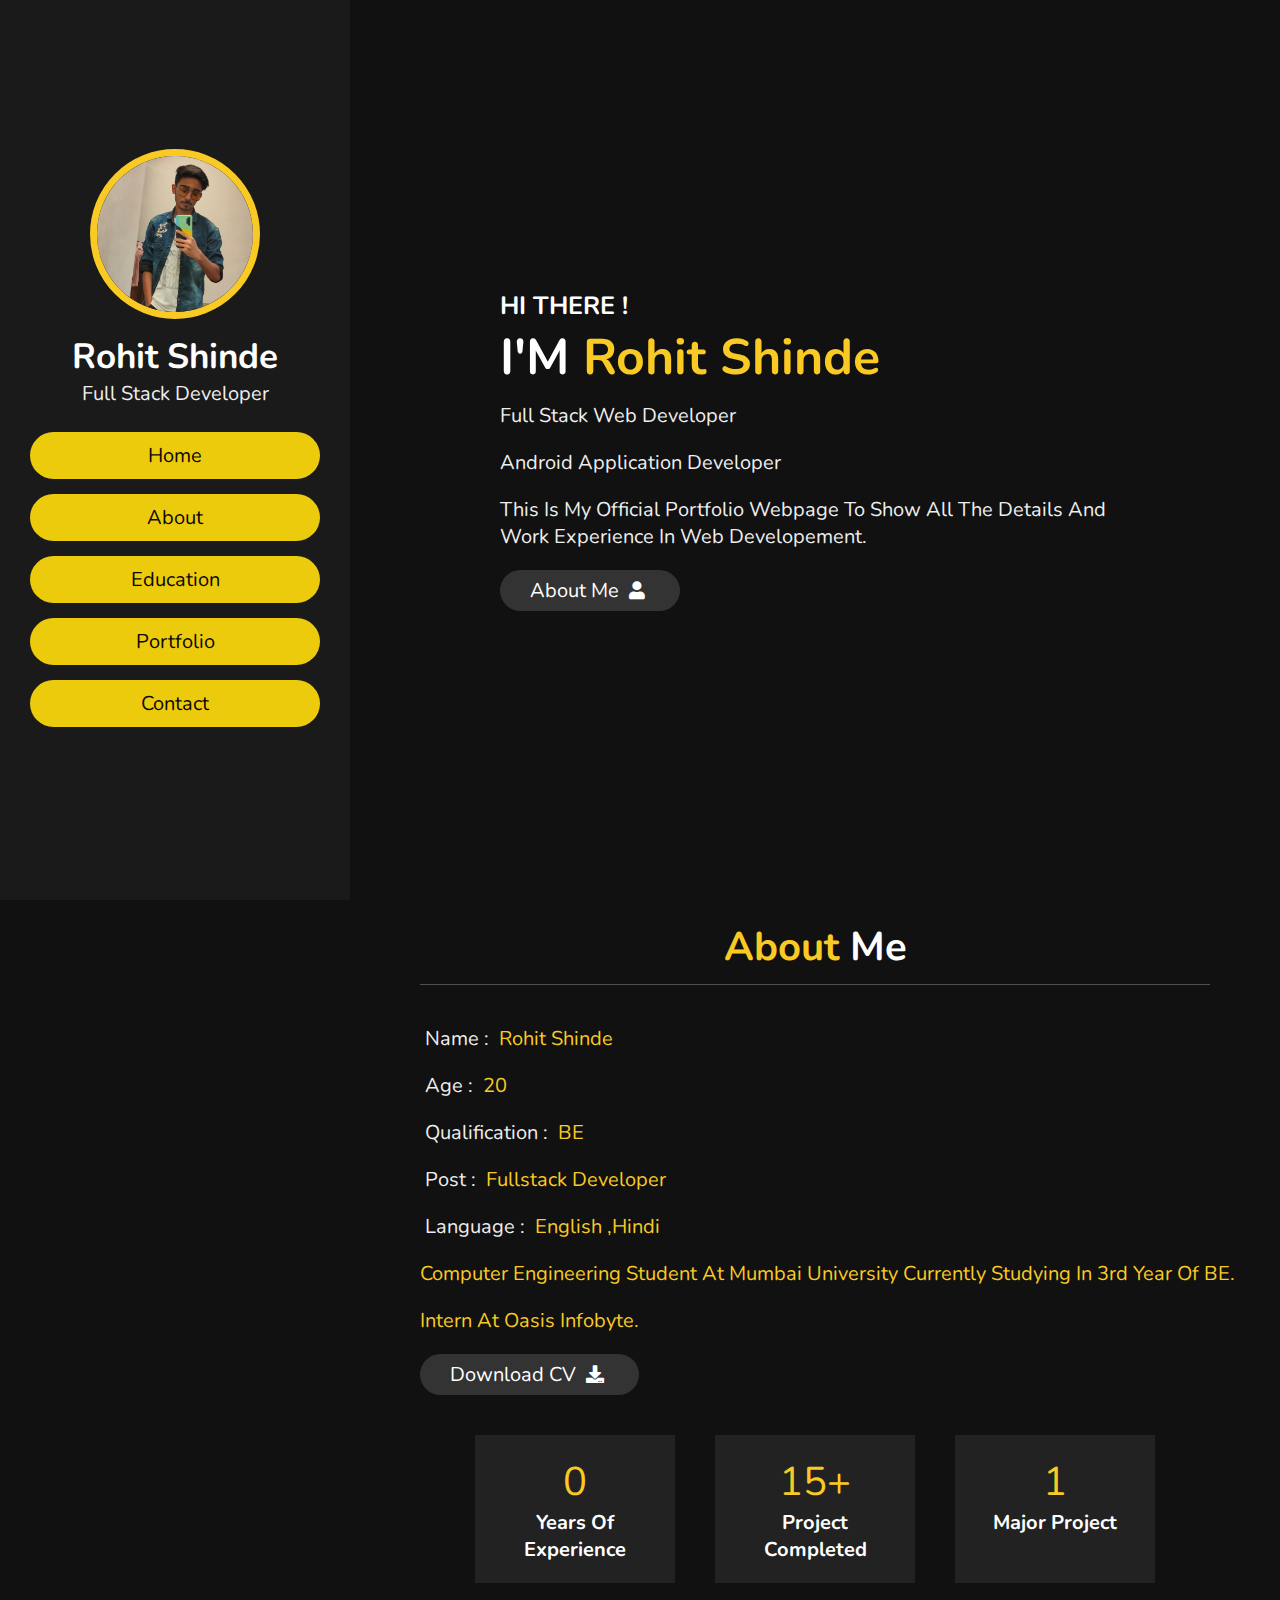
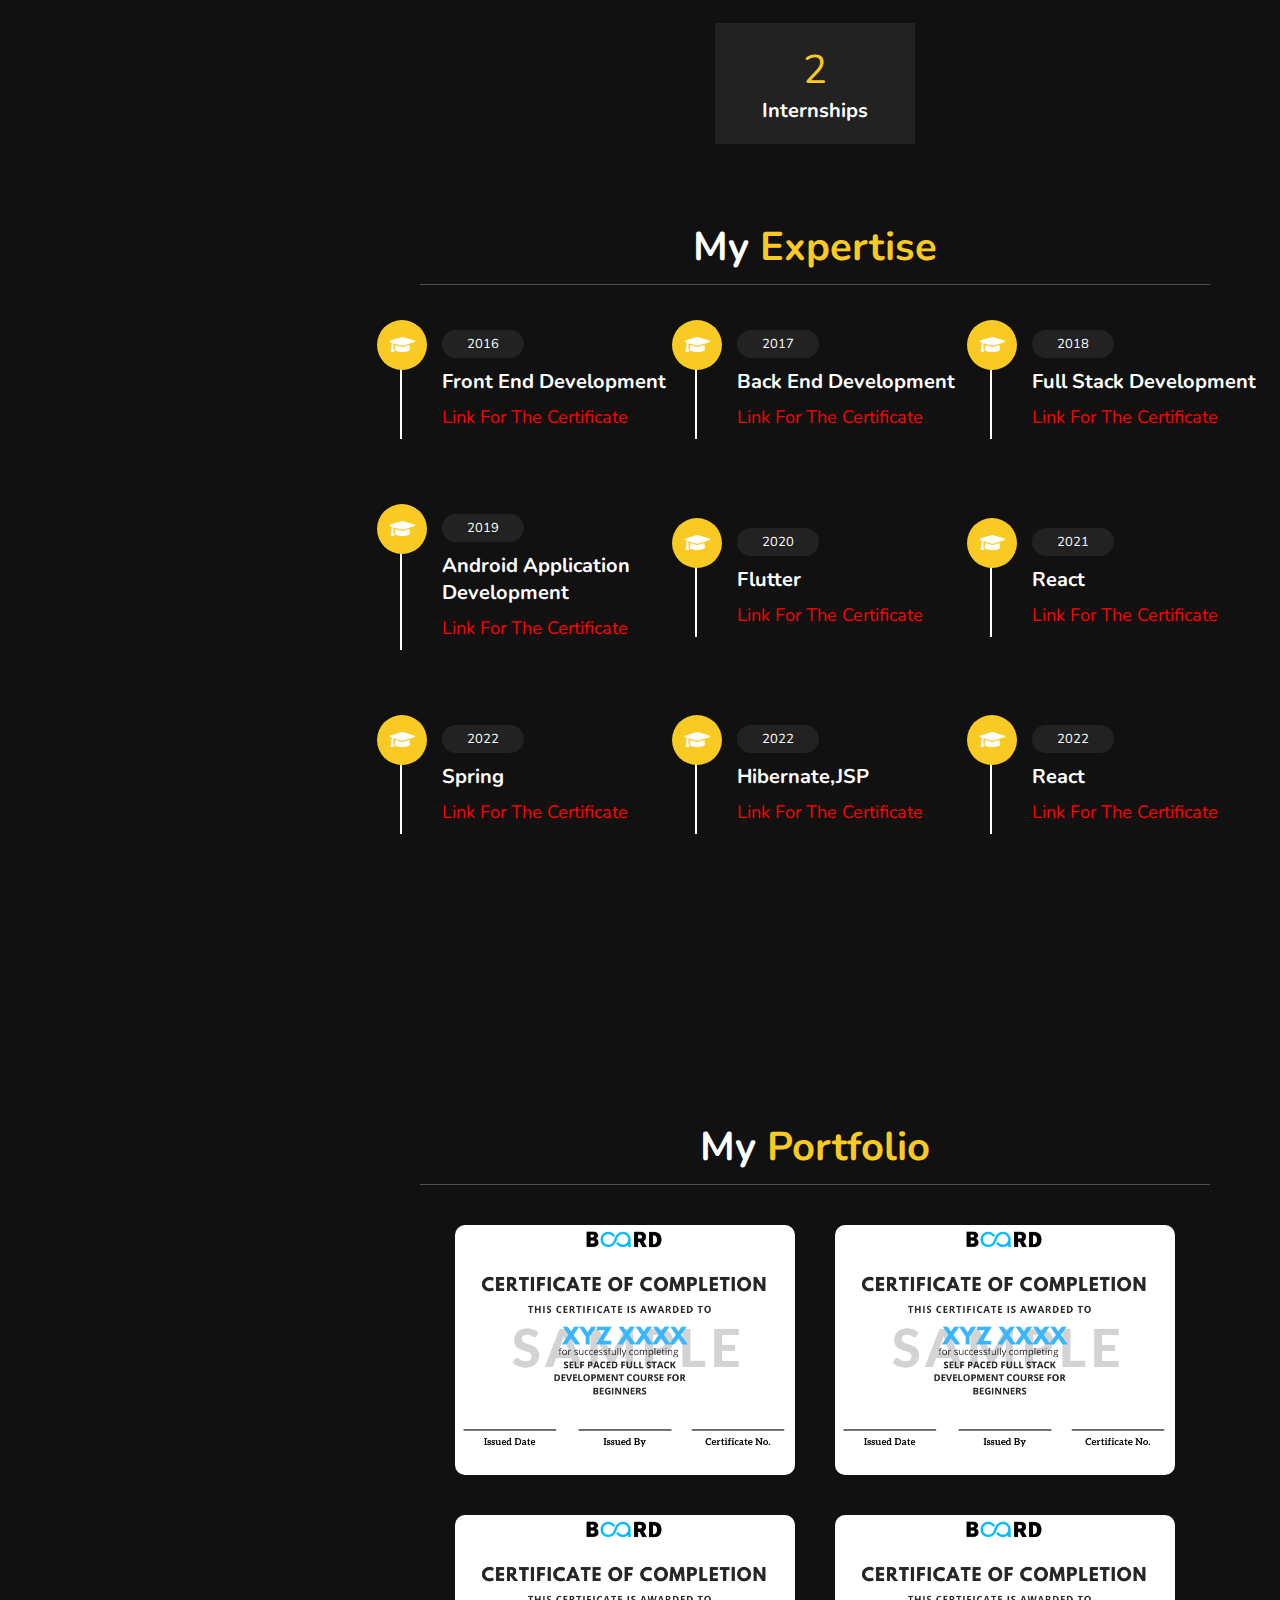
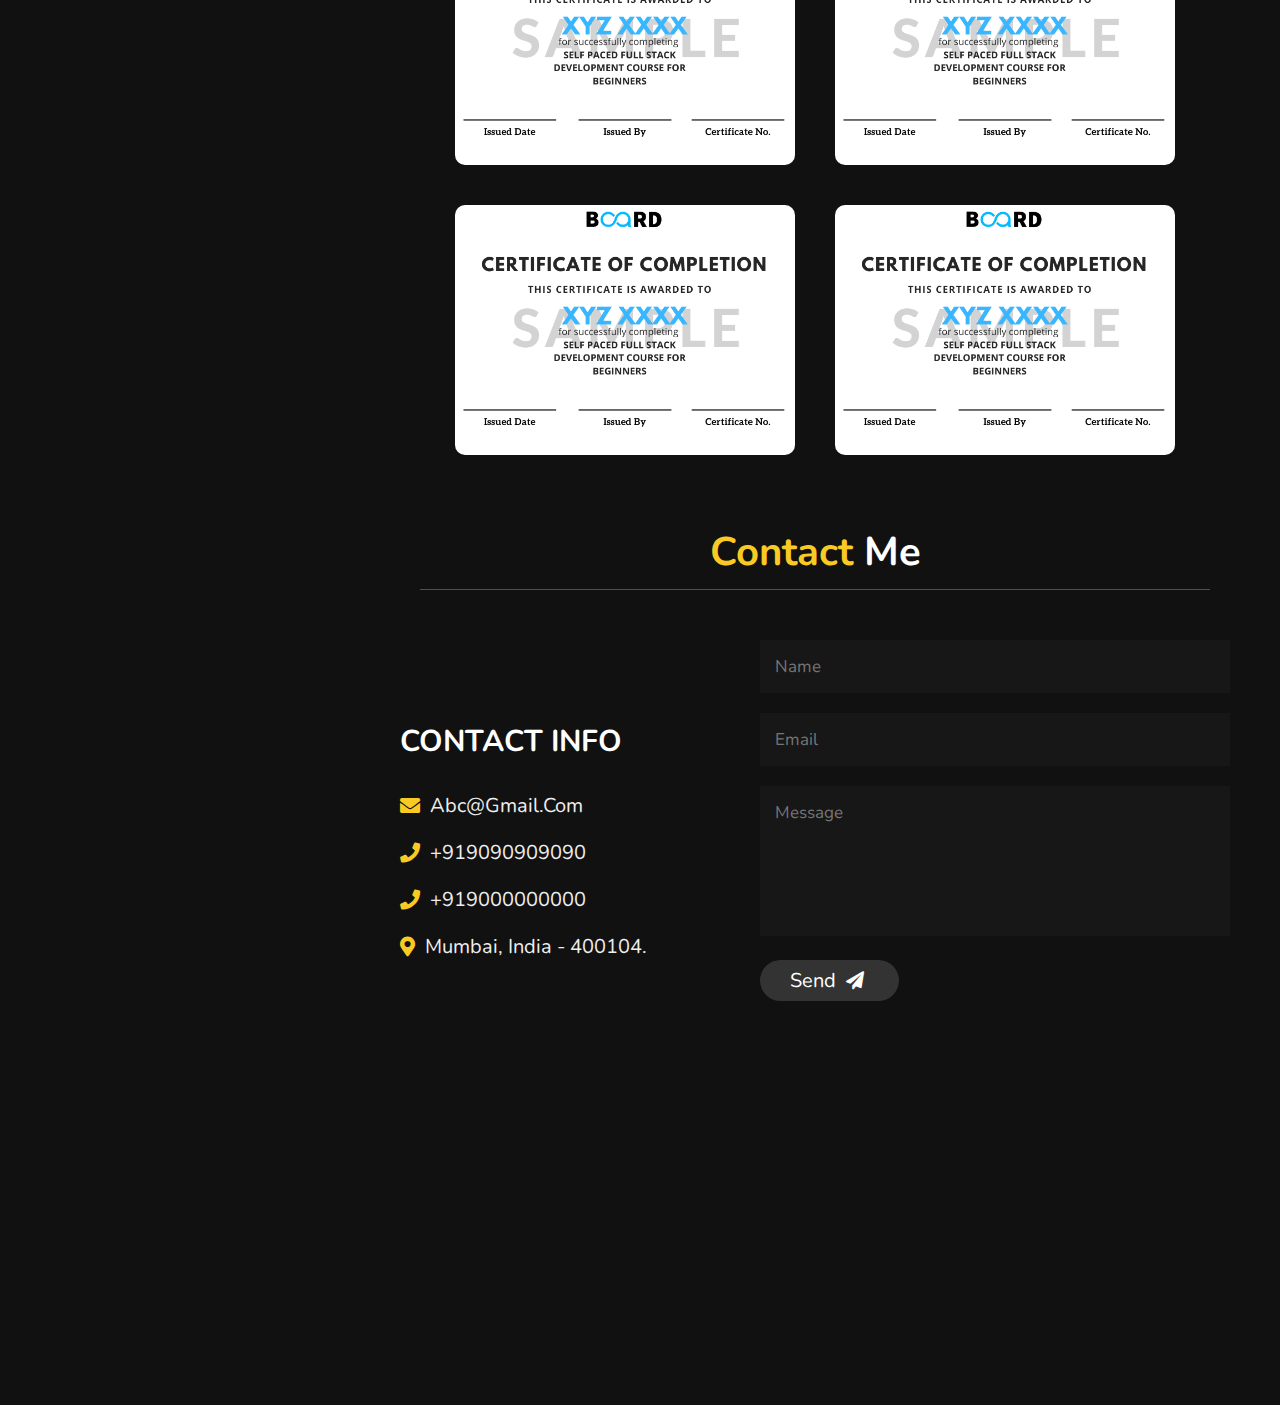
==== Task_2/index.html @ 230fd8b9 "First Commit" ====
<!DOCTYPE html>
<html lang="en">
<head>
    <meta charset="UTF-8">
    <meta name="viewport" content="width=device-width, initial-scale=1.0">
    <title>responsive personal portfolio website</title>

    <!-- font awesome cdn link  -->
    <link rel="stylesheet" href="https://cdnjs.cloudflare.com/ajax/libs/font-awesome/5.15.2/css/all.min.css">

    <!-- custom css file link  -->
    <link rel="stylesheet" href="css/style.css">

</head>
<body>
    
<!-- header section starts  -->

<header>

    <div class="user">
        <img src="images/img4.jpg" alt="">
        <h3 class="name">Rohit Shinde</h3>
        <p class="post">full stack developer</p>
    </div>

    <nav class="navbar">
        <ul>
            <li><a href="#home">home</a></li>
            <li><a href="#about">about</a></li>
            <li><a href="#education">education</a></li>
            <li><a href="#portfolio">portfolio</a></li>
            <li><a href="#contact">contact</a></li>
        </ul>
    </nav>

</header>

<!-- header section ends -->

<div id="menu" class="fas fa-bars"></div>

<!-- home section starts  -->

<section class="home" id="home">

    <h3>HI THERE !</h3>
    <h1>I'M <span>Rohit Shinde</span></h1>
    <p>Full Stack Web Developer
    </p>
    <p>Android Application Developer
    </p>
    <p>This is my official portfolio webpage to  show all the details and work experience in web developement.
    </p>
    <a href="#about"><button class="btn">about me <i class="fas fa-user"></i></button></a>

</section>

<!-- home section ends -->

<!-- about section starts  -->

<section class="about" id="about">

<h1 class="heading"> <span>about</span> me </h1>

<div class="row">

    <div class="info">
        <h3> <span> name : </span> Rohit Shinde </h3>
        <h3> <span> age : </span> 20 </h3>
        <h3> <span> qualification : </span> BE </h3>
        <h3> <span> post : </span> fullstack developer </h3>
        <h3> <span> language : </span> English ,Hindi </h3>
        
        <h3> Computer Engineering Student At Mumbai University Currently studying in 3rd year Of BE. </h3>
        <h3> Intern At Oasis Infobyte. </h3>


        <a href="#about" target="_blank"><button class="btn"> download CV <i class="fas fa-download"></i> </button></a>
    </div>

    <div class="counter">

        <div class="box">
            <span>0</span>
            <h3>years of experience</h3> 
        </div>

        <div class="box">
            <span>15+</span>
            <h3>project completed</h3>
        </div>

        <div class="box">
            <span>1</span>
            <h3>Major Project</h3>
        </div>

        <div class="box">
            <span>2</span>
            <h3>Internships</h3>
        </div>

    </div>

</div>

</section>

<!-- about section ends -->

<!-- education section starts  -->

<section class="education" id="education">

<h1 class="heading"> my <span>expertise</span> </h1>


<div class="box-container">

    <div class="box">
        <i class="fas fa-graduation-cap"></i>
        <span>2016</span>
        <h3>front end development</h3>
        <p><font size="4px"><a href="https://drive.google.com/file/d/1f5VPlJEDUiVG7W8B6F4WIhA7MexvPdcX/view?usp=sharing" target="_blank" style="color: red">Link for the certificate</a></font></p>
    </div>

    <div class="box">
        <i class="fas fa-graduation-cap"></i>
        <span>2017</span>
        <h3>Back end development</h3>
        <p><font size="4px"><a href="https://drive.google.com/file/d/1f5VPlJEDUiVG7W8B6F4WIhA7MexvPdcX/view?usp=sharing" target="_blank" style="color: red">Link for the certificate</a></font></p>
    </div>

    <div class="box">
        <i class="fas fa-graduation-cap"></i>
        <span>2018</span>
        <h3>Full Stack development</h3>
        <p><font size="4px"><a href="https://drive.google.com/file/d/1f5VPlJEDUiVG7W8B6F4WIhA7MexvPdcX/view?usp=sharing" target="_blank" style="color: red">Link for the certificate</a></font></p>
    </div>

    <div class="box">
        <i class="fas fa-graduation-cap"></i>
        <span>2019</span>
        <h3>Android Application development</h3>
        <p><font size="4px"><a href="https://drive.google.com/file/d/1b4AWj-PUK5A1I4iXdi2YlbxSprBj-KBk/view?usp=sharing" target="_blank" style="color: red">Link for the certificate</a></font></p>
    </div>

    <div class="box">
        <i class="fas fa-graduation-cap"></i>
        <span>2020</span>
        <h3>Flutter</h3>
        <p><font size="4px"><a href="#" style="color: red">Link for the certificate</a></font></p>
    </div>

    <div class="box">
        <i class="fas fa-graduation-cap"></i>
        <span>2021</span>
        <h3>React</h3>
        <p><font size="4px"><a href="#" style="color: red">Link for the certificate</a></font></p>
    </div>
    <div class="box">
        <i class="fas fa-graduation-cap"></i>
        <span>2022</span>
        <h3>Spring</h3>
        <p><font size="4px"><a href="#" style="color: red">Link for the certificate</a></font></p>
    </div>
    <div class="box">
        <i class="fas fa-graduation-cap"></i>
        <span>2022</span>
        <h3>Hibernate,JSP</h3>
        <p><font size="4px"><a href="#" style="color: red">Link for the certificate</a></font></p>
    </div>
    <div class="box">
        <i class="fas fa-graduation-cap"></i>
        <span>2022</span>
        <h3>React</h3>
        <p><font size="4px"><a href="#" style="color: red">Link for the certificate</a></font></p>
    </div>

</div>

</section>

<!-- education section ends -->

<!-- portfolio section starts  -->

<section class="portfolio" id="portfolio">

<h1 class="heading"> my <span>portfolio</span> </h1>

<div class="box-container">

    <div class="box">
        <img src="images/cert1.png" alt="">
    </div>

    <div class="box">
        <img src="images/cert1.png" alt="">
    </div>

    <div class="box">
        <img src="images/cert1.png" alt="">
    </div>

    <div class="box">
        <img src="images/cert1.png" alt="">
    </div>

    <div class="box">
        <img src="images/cert1.png" alt="">
    </div>

    <div class="box">
        <img src="images/cert1.png" alt="">
    </div>

</div>

</section>

<!-- portfolio section ends -->

<!-- contact section starts  -->

<section class="contact" id="contact">

<h1 class="heading"> <span>contact</span> me </h1>

<div class="row">

    <div class="content">

        <h3 class="title">contact info</h3>

        <div class="info">
            <h3> <i class="fas fa-envelope"></i> abc@gmail.com </h3>
            <h3> <i class="fas fa-phone"></i> +919090909090 </h3>
            <h3> <i class="fas fa-phone"></i> +919000000000 </h3>
            <h3> <i class="fas fa-map-marker-alt"></i> mumbai, india - 400104. </h3>
        </div>

    </div>

    <form action="">

        <input type="text" placeholder="name" class="box">
        <input type="email" placeholder="email" class="box">
        <textarea name="" id="" cols="30" rows="10" class="box message" placeholder="message"></textarea>
        <button type="submit" class="btn"> send <i class="fas fa-paper-plane"></i> </button>

    </form>

</div>

</section>

<!-- contact section ends -->

<!-- jquery cdn link  -->
<script src="https://cdnjs.cloudflare.com/ajax/libs/jquery/3.6.0/jquery.min.js"></script>

<!-- custom js file link  -->
<script src="js/script.js"></script>


</body>
</html>
---- Task_2/css/style.css ----
@import url('https://fonts.googleapis.com/css2?family=Nunito:wght@200;300;400;600&display=swap');

:root{
    --yellow:#f9ca24;
}

*{
    font-family: 'Nunito', sans-serif;
    margin:0; padding:0;
    box-sizing: border-box;
    text-decoration: none;
    outline: none; border:none;
    text-transform: capitalize;
    transition: all .2s linear;
}

*::selection{
    background:var(--yellow);
    color:#333;
}

html{
    font-size: 62.5%;
    overflow-x: hidden;
}

html::-webkit-scrollbar{
    width:1.4rem;
}

html::-webkit-scrollbar-track{
    background:#222;
}

html::-webkit-scrollbar-thumb{
    background:var(--yellow);
}

body{
    background:#111;
    overflow-x: hidden;
    padding-left: 35rem;
}

section{
    min-height: 100vh;
    padding:1rem;
}

.btn{
    padding:.7rem 3rem;
    background:#333;
    color:#fff;
    cursor: pointer;
    margin-top: 1rem;
    font-size: 2rem;
    border-radius: 5rem;
}

.btn i{
    padding:0 .5rem;
    font-size: 1.8rem;
}

.btn:hover{
    background:var(--yellow);
}

.heading{
    text-align: center;
    margin:0 6rem;
    font-size: 4rem;
    padding:1rem;
    border-bottom: .1rem solid #fff4;
    color:#fff;
}

.heading span{
    color:var(--yellow);
}

header{
    position: fixed;
    top:0; left:0;
    z-index: 1000;
    height:100%;
    width:35rem;
    background:#1a1a1a;
    display: flex;
    align-items: center;
    justify-content: center;
    flex-flow: column;
    text-align: center;
}

header .user img{
    height:17rem;
    width:17rem;
    border-radius: 50%;
    object-fit: cover;
    margin-bottom: 1rem;
    border:.7rem solid var(--yellow);
}

header .user .name{
    font-size: 3.5rem;
    color:#fff;
}

header .user .post{
    font-size: 2rem;
    color:#eee;
}

header .navbar{
    width:100%;
}

header .navbar ul{
    list-style: none;
    padding:1rem 3rem;
}


header .navbar ul li a{
    display: block;
    padding:1rem;
    margin:1.5rem 0;
    background:rgb(236, 203, 12);
    color:rgb(12, 8, 8);
    font-size: 2rem;
    border-radius: 5rem;
}

header .navbar ul li a:hover{
    background:var(--yellow);
}

#menu{
    position: fixed;
    top:2rem; right:2rem;
    background:#333;
    color:#fff;
    cursor: pointer;
    font-size: 2.5rem;
    padding:1rem 1.5rem;
    z-index: 1000;
    display: none;
}

.home{
    display: flex;
    justify-content: center;
    flex-flow: column;
    padding:0 15rem;
}

.home h3{
    font-size: 2.5rem;
    color:#fff;
}

.home h1{
    font-size:5rem;
    color:#fff;
}

.home h1 span{
    color:var(--yellow);
}

.home p{
    font-size:2rem;
    color:#eee;
    padding: 1rem 0;
}

.about .row{
    display: flex;
    align-items: center;
    justify-content: center;
    flex-wrap: wrap;
    padding:1rem 0;
}

.about .row .info{
    flex:1 1 48rem;
    padding:2rem 1rem;
    padding-left: 6rem;
}

.about .row .info h3{
    font-size: 2rem;
    color:var(--yellow);
    padding:1rem 0;
    font-weight: normal;
}

.about .row .info h3 span{
    color:#eee;
    padding:0 .5rem;
}

.about .row .counter{
    flex:1 1 48rem;
    display: flex;
    justify-content: center;
    flex-wrap: wrap;
}

.about .row .counter .box{
    width:20rem;
    background:#222;
    text-align: center;
    padding: 2rem;
    margin:2rem;
}

.about .row .counter .box span{
    font-size: 4rem;
    color:var(--yellow);
}

.about .row .counter .box h3{
    font-size: 2rem;
    color:#fff;
}

.education .box-container{
    display: flex;
    align-items: center;
    justify-content: space-between;
    flex-wrap: wrap;
    padding:1rem 0;
    padding-left: 3rem;
}

.education .box-container .box{
    width:27rem;
    margin:4rem 1rem;
    padding-left: 4rem;
    border-left: .2rem solid #fff;
    position: relative;
}

.education .box-container .box span{
    font-size: 1.3rem;
    background:#222;
    color:#fff;
    border-radius: 5rem;
    padding:.5rem 2.5rem;
}

.education .box-container .box h3{
    font-size: 2rem;
    color:#fff;
    padding-top: 1.5rem;
}

.education .box-container .box p{
    font-size: 1.4rem;
    color:#eee;
    padding: 1rem 0;
}

.education .box-container .box i{
    position: absolute;
    top:-1.5rem; left:-2.5rem;
    height:5rem;
    width: 5rem;
    border-radius: 50%;
    line-height: 5rem;
    text-align: center;
    font-size: 2rem;
    color:#fff;
    background:var(--yellow);
}

.portfolio .box-container{
    display: flex;
    align-items: center;
    justify-content: center;
    flex-wrap: wrap;
    padding:2rem 0;
}

.portfolio .box-container .box{
    height: 25rem;
    width:34rem;
    border-radius: 1rem;
    margin:2rem;
    overflow: hidden;
    cursor: pointer;
}

.portfolio .box-container .box img{
    height:100%;
    width:100%;
    object-fit: cover;
}

.portfolio .box-container .box:hover img{
    transform: scale(1.2);
}

.contact .row{
    display: flex;
    align-items: center;
    justify-content: center;
    flex-wrap: wrap;
}

.contact .row .content{
    flex:1 1 30rem;
    padding:4rem;
    padding-bottom: 0;
}

.contact .row form{
    flex:1 1 45rem;
    padding:2rem;
    margin:2rem;
    margin-bottom: 4rem;
}

.contact .row form .box{
    padding:1.5rem;
    margin:1rem 0;
    background:#3333;
    color:#fff;
    text-transform: none;
    font-size: 1.7rem;
    width:100%;
}

.contact .row form .box::placeholder{
    text-transform: capitalize;
}

.contact .row form .message{
    height: 15rem;
    resize: none;
}

.contact .row .content .title{
    text-transform: uppercase;
    color:#fff;
    font-size: 3rem;
    padding-bottom: 2rem;
}

.contact .row .content .info h3{
    display: flex;
    align-items: center;
    font-size: 2rem;
    color:#eee;
    padding:1rem 0;
    font-weight: normal;
}

.contact .row .content .info h3 i{
    padding-right: 1rem;
    color:var(--yellow);
}

.top{
    position: fixed;
    bottom:7.5rem; right: 2rem;
    z-index: 100;
    display: none;
}



/* media queries  */

@media (max-width:1200px){

    html{
        font-size: 55%;
    }

    .home{
        padding:1rem 4rem;
    }

}

@media (max-width:991px){

   header{
       left:-120%;
   }

   #menu{
       display: block;
   }

   header.toggle{
    left:0%;
   }

   body{
       padding:0;
   }

}

@media (max-width:768px){

    html{
        font-size: 50%;
    }
 
 }

@media (max-width:400px){

    header{
        width: 100vw;
    }

    .heading{
        margin:0 3rem;
    }

    .about .row .counter .box{
        width: 100%;
    }
 
    .education .box-container .box{
        width:100%;
    }

    .portfolio .box-container .box{
        width:100%;
    }

    .contact .row form{
        margin:3rem 0;
    }

 }
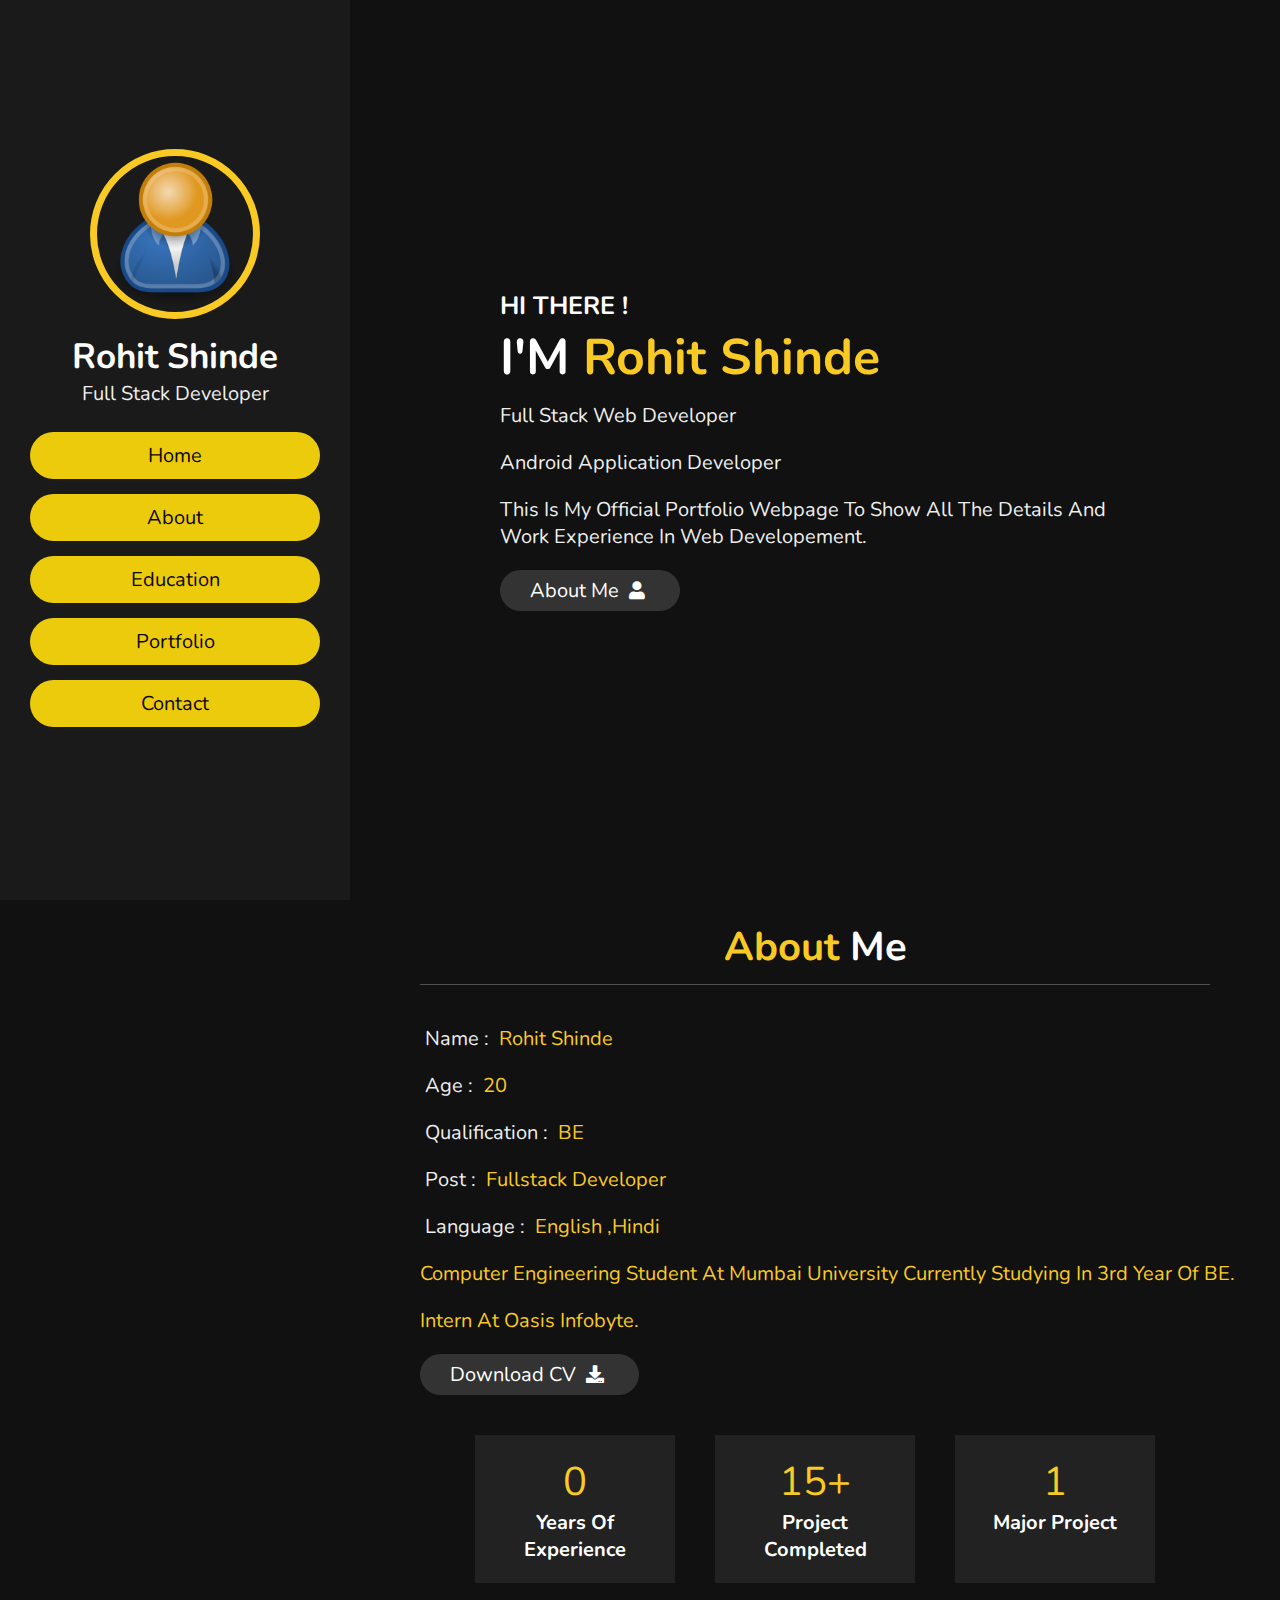
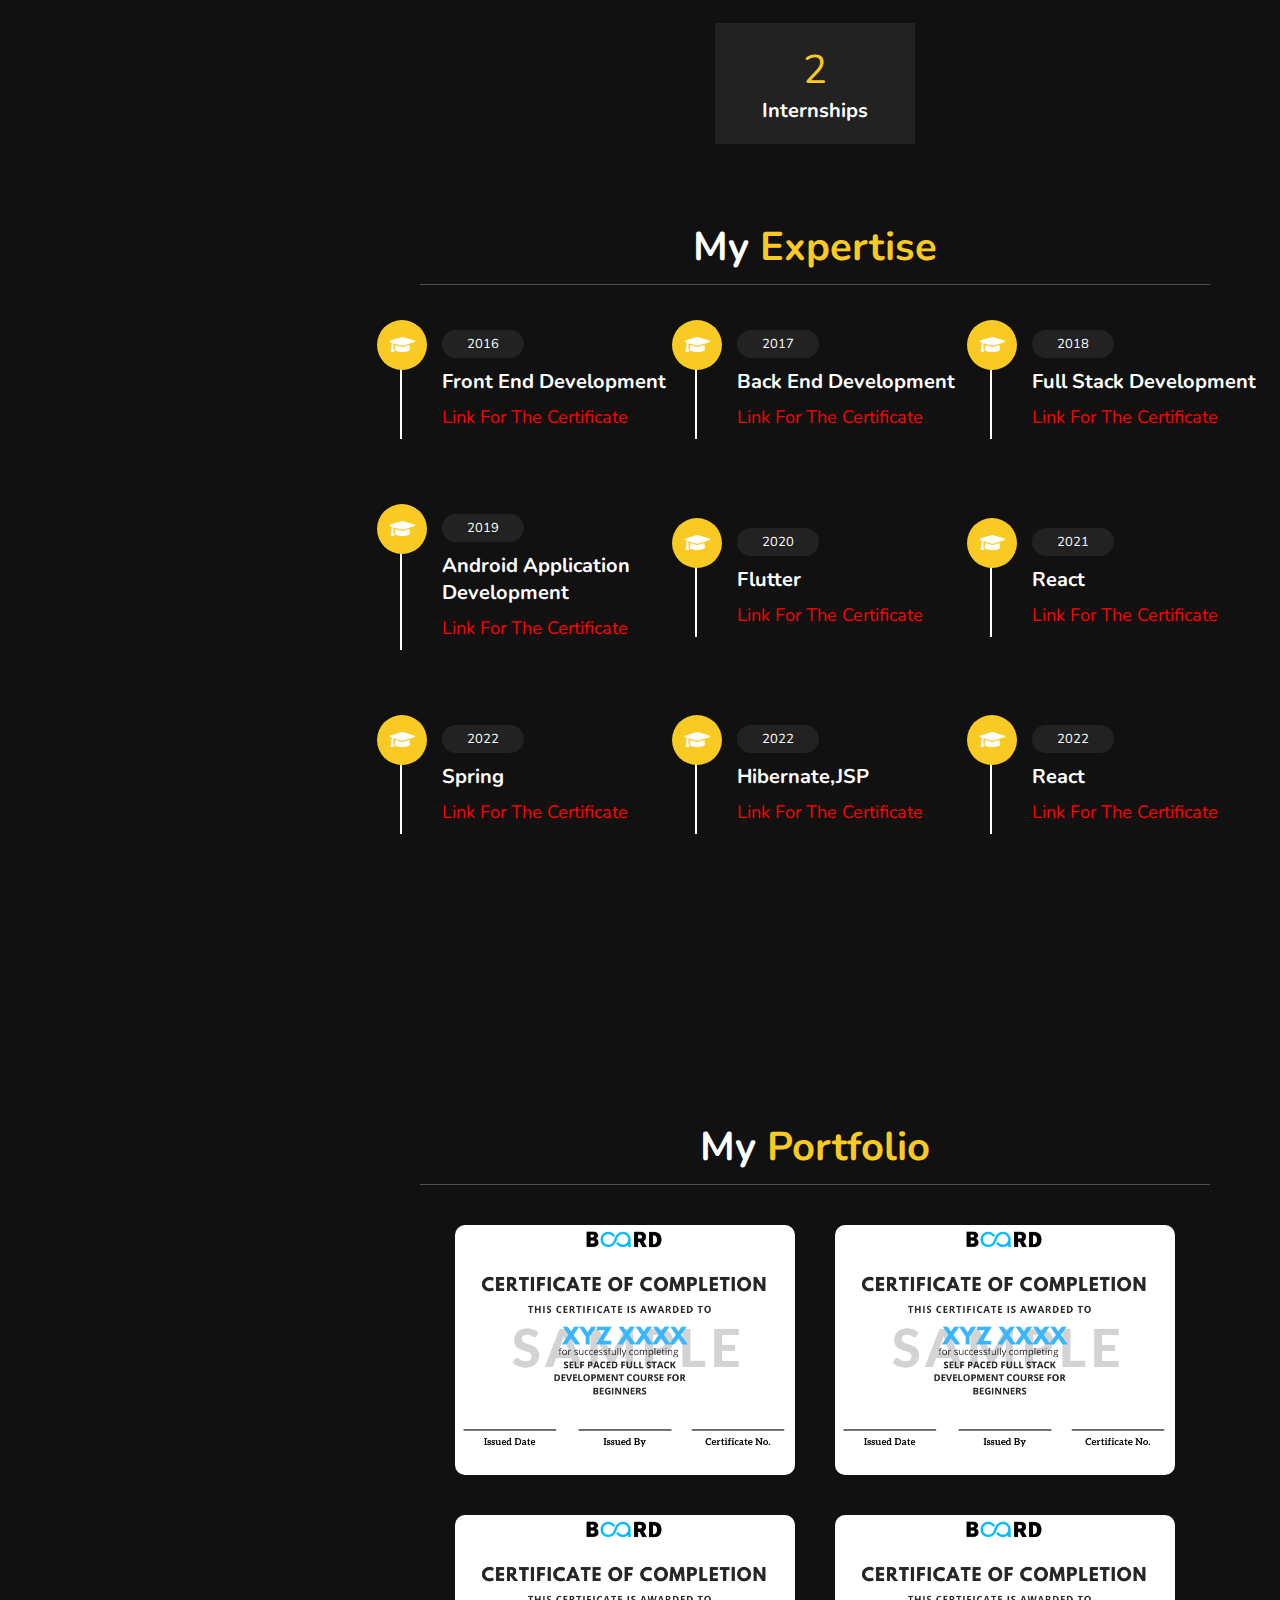
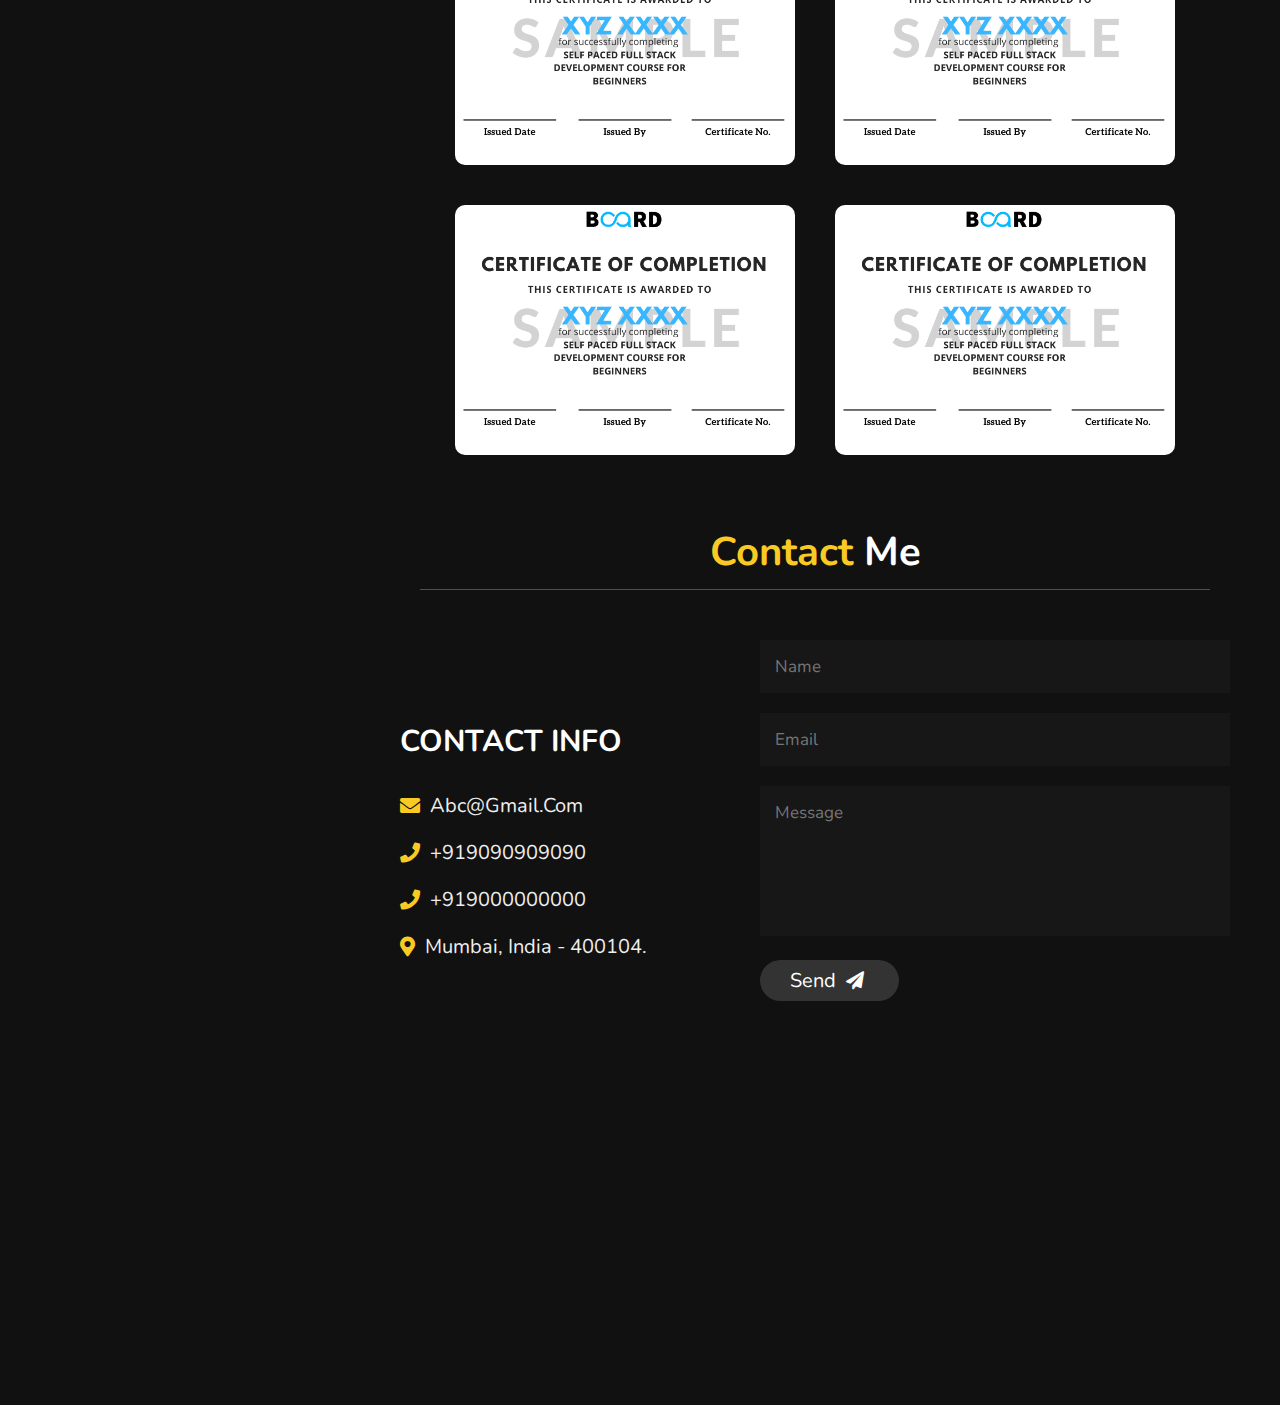
==== commit dd83e712: "Second Commit" ====
--- a/Task_2/index.html
+++ b/Task_2/index.html
@@ -19,7 +19,7 @@
 <header>
 
     <div class="user">
-        <img src="images/img4.jpg" alt="">
+        <img src="images/img4.png" alt="">
         <h3 class="name">Rohit Shinde</h3>
         <p class="post">full stack developer</p>
     </div>
